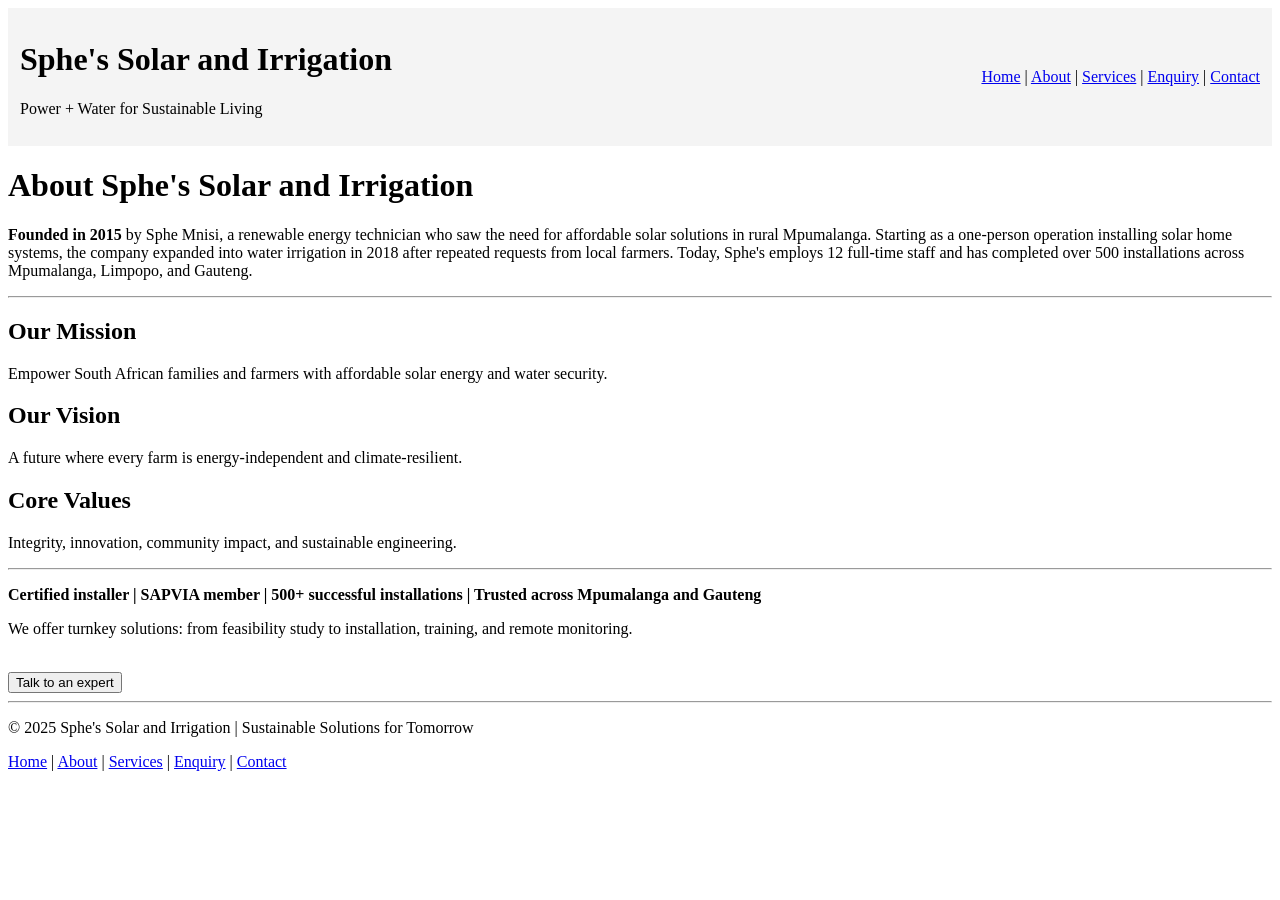
==== about.html @ 4ace137f "Initial commit" ====
<!DOCTYPE html>
<html lang="en">
<head>
    <meta charset="UTF-8">
    <meta name="viewport" content="width=device-width, initial-scale=1.0">
    <title>Sphe's Solar and Irrigation | About Us</title>
</head>
<body>

    <!-- Navigation Bar -->
    <table width="100%" bgcolor="#f4f4f4" cellpadding="10">
        <tr>
            <td>
                <h1>Sphe's Solar and Irrigation</h1>
                <p>Power + Water for Sustainable Living</p>
            </td>
            <td align="right">
                <a href="index.html">Home</a> |
                <a href="about.html">About</a> |
                <a href="services.html">Services</a> |
                <a href="enquiry.html">Enquiry</a> |
                <a href="contact.html">Contact</a>
            </td>
        </tr>
    </table>

    <!-- Main Content -->
    <main>
        <h1>About Sphe's Solar and Irrigation</h1>

        <p><strong>Founded in 2015</strong> by Sphe Mnisi, a renewable energy technician who saw the need for affordable solar solutions in rural Mpumalanga. Starting as a one-person operation installing solar home systems, the company expanded into water irrigation in 2018 after repeated requests from local farmers. Today, Sphe's employs 12 full-time staff and has completed over 500 installations across Mpumalanga, Limpopo, and Gauteng.</p>

        <hr>

        <h2>Our Mission</h2>
        <p>Empower South African families and farmers with affordable solar energy and water security.</p>

        <h2>Our Vision</h2>
        <p>A future where every farm is energy-independent and climate-resilient.</p>

        <h2>Core Values</h2>
        <p>Integrity, innovation, community impact, and sustainable engineering.</p>

        <hr>

        <p><strong>Certified installer | SAPVIA member | 500+ successful installations | Trusted across Mpumalanga and Gauteng</strong></p>

        <p>We offer turnkey solutions: from feasibility study to installation, training, and remote monitoring.</p>

        <br>
        <a href="enquiry.html"><button>Talk to an expert</button></a>
    </main>

    <!-- Footer -->
    <hr>
    <footer>
        <p>© 2025 Sphe's Solar and Irrigation | Sustainable Solutions for Tomorrow</p>
        <p><a href="index.html">Home</a> | <a href="about.html">About</a> | <a href="services.html">Services</a> | <a href="enquiry.html">Enquiry</a> | <a href="contact.html">Contact</a></p>
    </footer>

</body>
</html>
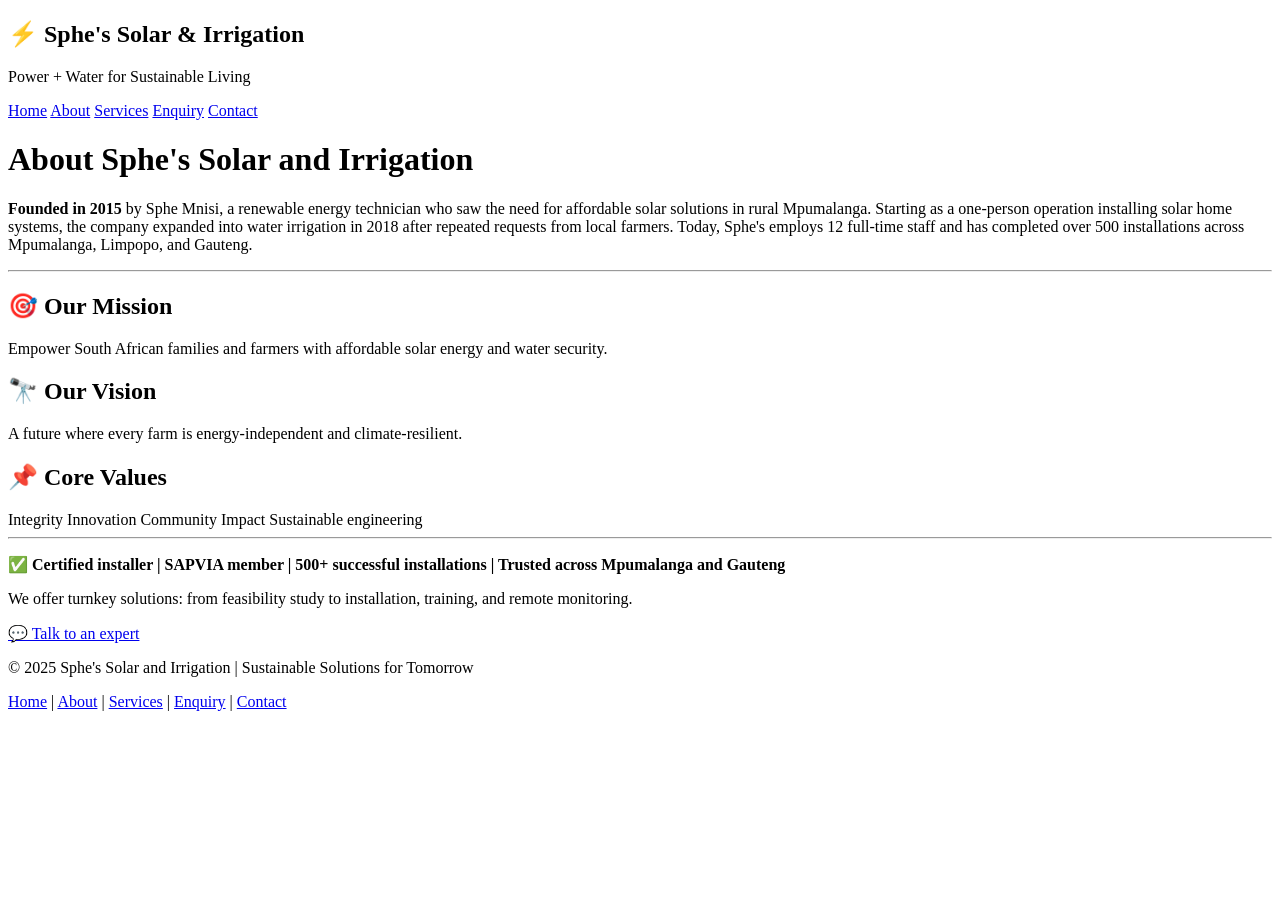
==== commit cd476a86: "Update about.html" ====
--- a/about.html
+++ b/about.html
@@ -3,60 +3,54 @@
 <head>
     <meta charset="UTF-8">
     <meta name="viewport" content="width=device-width, initial-scale=1.0">
-    <title>Sphe's Solar and Irrigation | About Us</title>
+    <title>Sphe's Solar | About Us</title>
+    <link rel="stylesheet" href="css/style.css">
 </head>
 <body>
+    <nav class="nav-bar">
+        <div class="logo">
+            <h1>⚡ Sphe's Solar & Irrigation</h1>
+            <p>Power + Water for Sustainable Living</p>
+        </div>
+        <div class="nav-links">
+            <a href="index.html">Home</a>
+            <a href="about.html" class="active">About</a>
+            <a href="services.html">Services</a>
+            <a href="enquiry.html">Enquiry</a>
+            <a href="contact.html">Contact</a>
+        </div>
+    </nav>
 
-    <!-- Navigation Bar -->
-    <table width="100%" bgcolor="#f4f4f4" cellpadding="10">
-        <tr>
-            <td>
-                <h1>Sphe's Solar and Irrigation</h1>
-                <p>Power + Water for Sustainable Living</p>
-            </td>
-            <td align="right">
-                <a href="index.html">Home</a> |
-                <a href="about.html">About</a> |
-                <a href="services.html">Services</a> |
-                <a href="enquiry.html">Enquiry</a> |
-                <a href="contact.html">Contact</a>
-            </td>
-        </tr>
-    </table>
-
-    <!-- Main Content -->
-    <main>
+    <main class="container">
         <h1>About Sphe's Solar and Irrigation</h1>
-
         <p><strong>Founded in 2015</strong> by Sphe Mnisi, a renewable energy technician who saw the need for affordable solar solutions in rural Mpumalanga. Starting as a one-person operation installing solar home systems, the company expanded into water irrigation in 2018 after repeated requests from local farmers. Today, Sphe's employs 12 full-time staff and has completed over 500 installations across Mpumalanga, Limpopo, and Gauteng.</p>
-
         <hr>
-
-        <h2>Our Mission</h2>
-        <p>Empower South African families and farmers with affordable solar energy and water security.</p>
-
-        <h2>Our Vision</h2>
-        <p>A future where every farm is energy-independent and climate-resilient.</p>
-
-        <h2>Core Values</h2>
-        <p>Integrity, innovation, community impact, and sustainable engineering.</p>
-
+        <div class="mission-grid">
+            <div>
+                <h2>🎯 Our Mission</h2>
+                <p>Empower South African families and farmers with affordable solar energy and water security.</p>
+            </div>
+            <div>
+                <h2>🔭 Our Vision</h2>
+                <p>A future where every farm is energy-independent and climate-resilient.</p>
+            </div>
+        </div>
+        <h2>📌 Core Values</h2>
+        <div>
+            <span class="value-badge">Integrity</span>
+            <span class="value-badge">Innovation</span>
+            <span class="value-badge">Community Impact</span>
+            <span class="value-badge">Sustainable engineering</span>
+        </div>
         <hr>
-
-        <p><strong>Certified installer | SAPVIA member | 500+ successful installations | Trusted across Mpumalanga and Gauteng</strong></p>
-
+        <p><strong>✅ Certified installer | SAPVIA member | 500+ successful installations | Trusted across Mpumalanga and Gauteng</strong></p>
         <p>We offer turnkey solutions: from feasibility study to installation, training, and remote monitoring.</p>
-
-        <br>
-        <a href="enquiry.html"><button>Talk to an expert</button></a>
+        <a href="enquiry.html" class="btn-primary">💬 Talk to an expert</a>
     </main>
 
-    <!-- Footer -->
-    <hr>
     <footer>
         <p>© 2025 Sphe's Solar and Irrigation | Sustainable Solutions for Tomorrow</p>
         <p><a href="index.html">Home</a> | <a href="about.html">About</a> | <a href="services.html">Services</a> | <a href="enquiry.html">Enquiry</a> | <a href="contact.html">Contact</a></p>
     </footer>
-
 </body>
 </html>
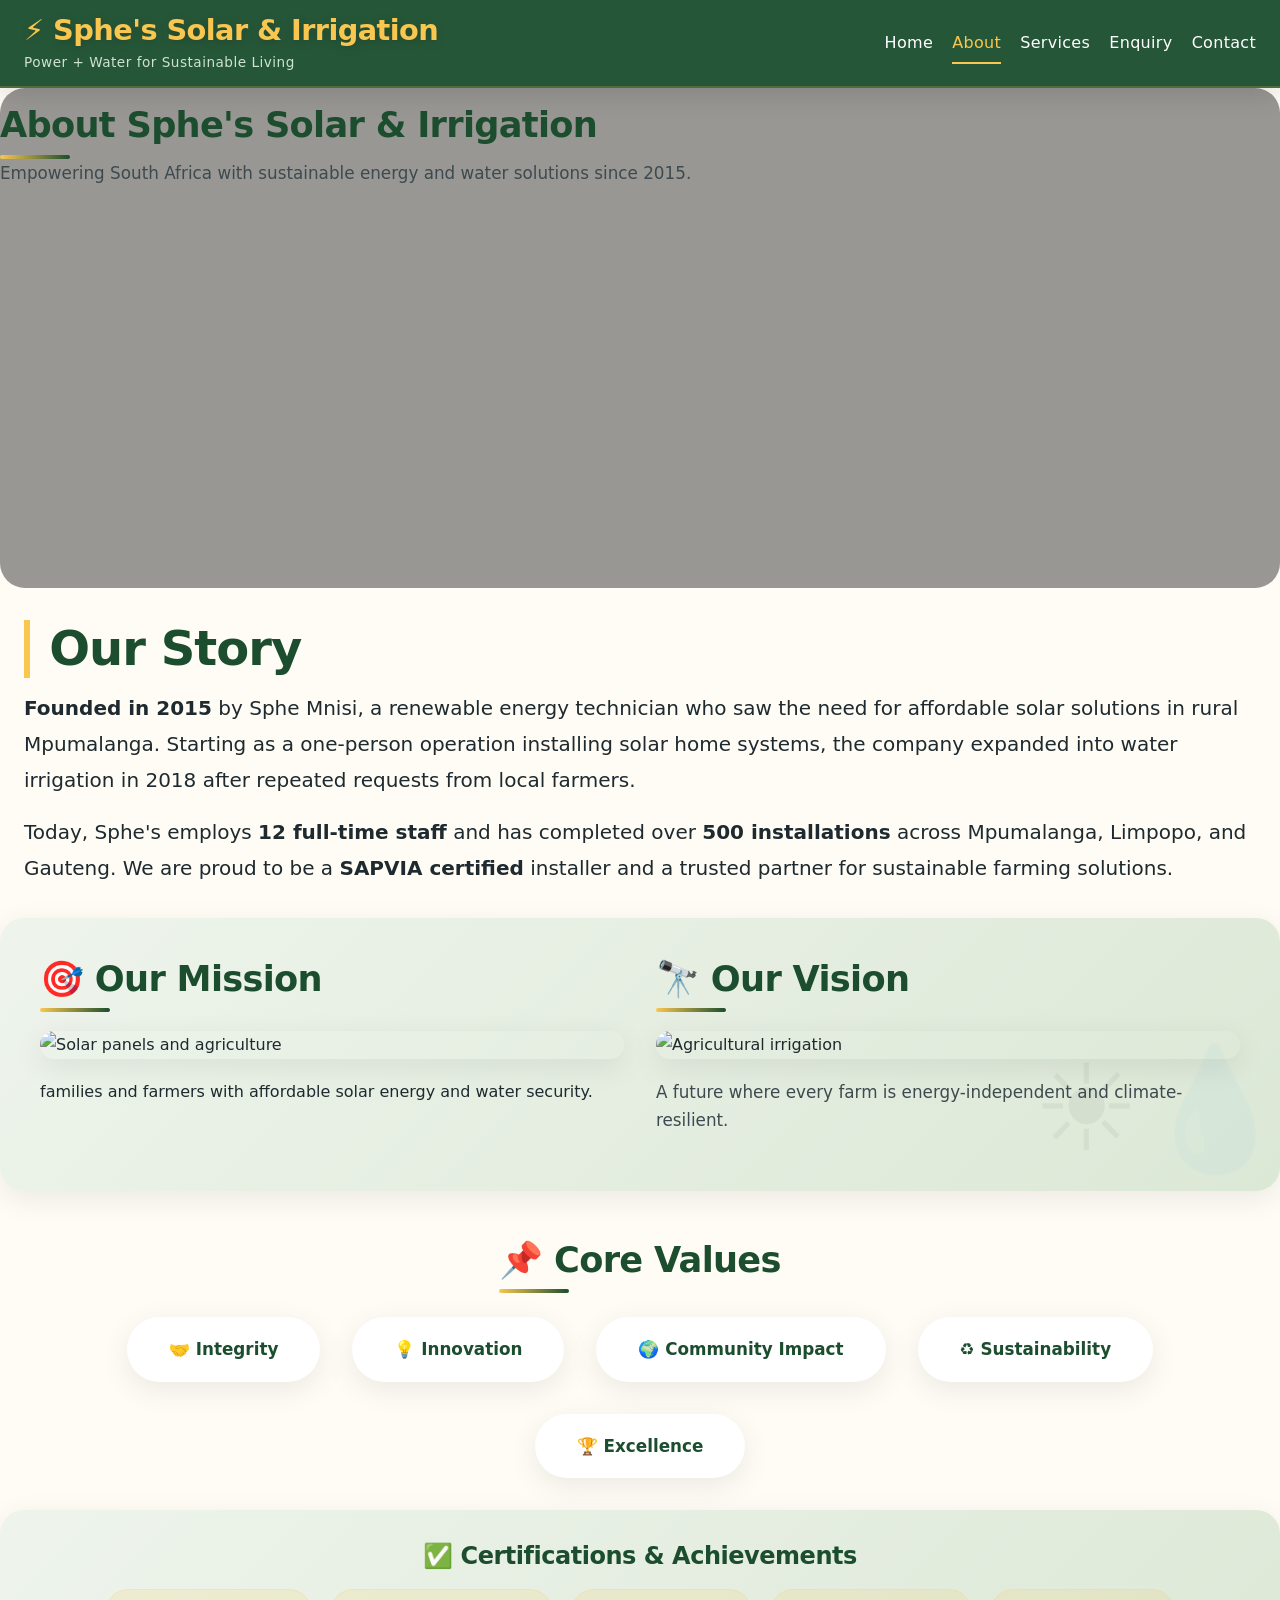
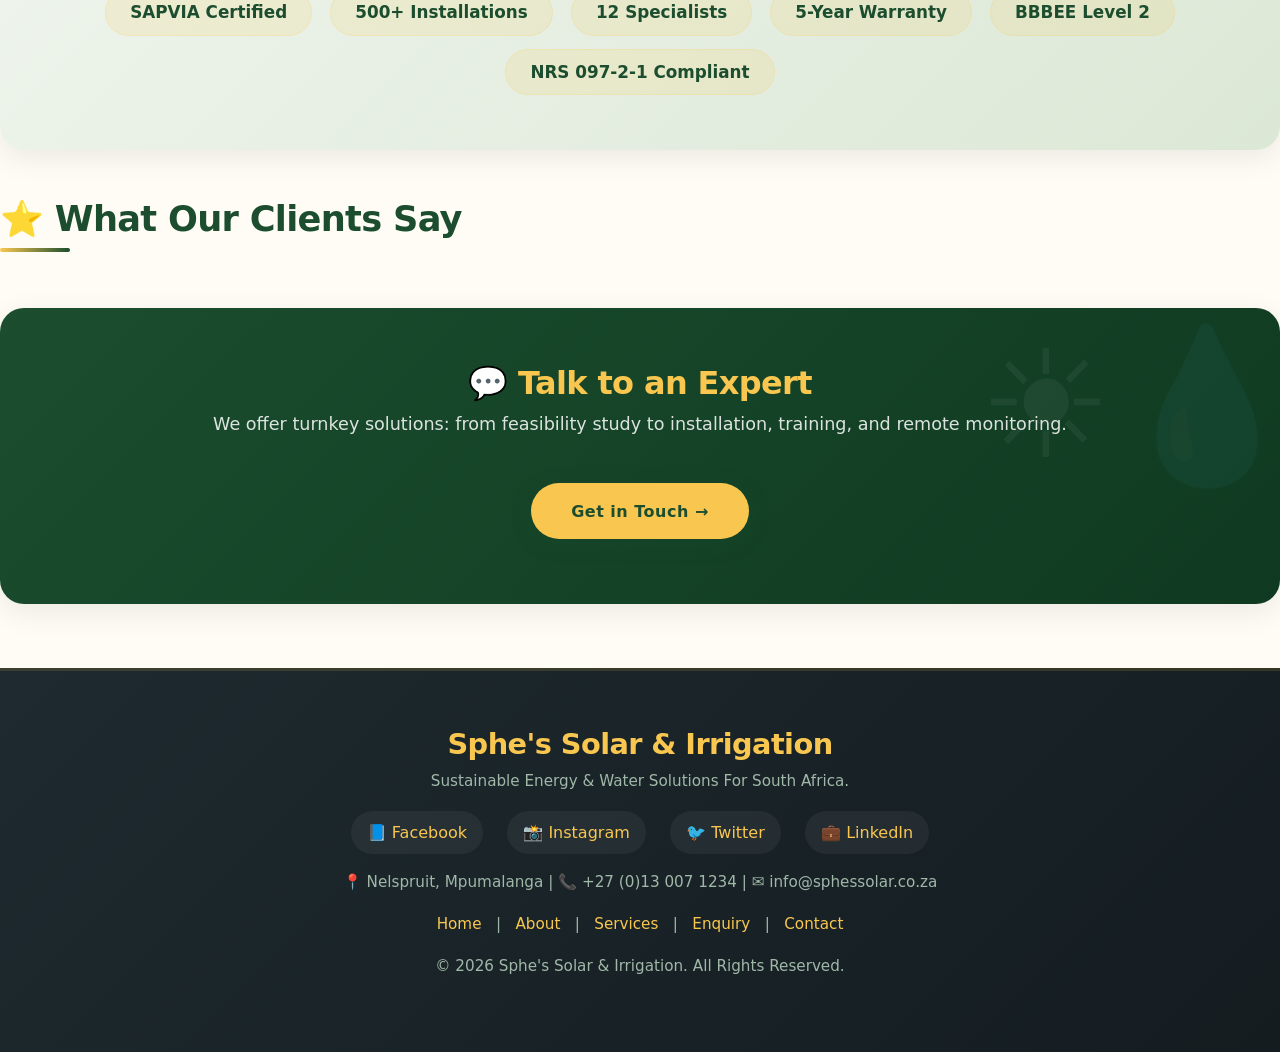
==== commit 119c74b0: "Update about.html" ====
--- a/about.html
+++ b/about.html
@@ -3,54 +3,138 @@
 <head>
     <meta charset="UTF-8">
     <meta name="viewport" content="width=device-width, initial-scale=1.0">
-    <title>Sphe's Solar | About Us</title>
+    <title>About Us | Sphe's Solar & Irrigation – Our Story</title>
+    <meta name="description" content="Learn about Sphe's Solar and Irrigation, founded in 2015 with over 500 installations across South Africa.">
+    <meta name="keywords" content="about solar company, Sphe Mnisi, solar installer Nelspruit, Mpumalanga">
     <link rel="stylesheet" href="css/style.css">
 </head>
 <body>
-    <nav class="nav-bar">
-        <div class="logo">
-            <h1>⚡ Sphe's Solar & Irrigation</h1>
-            <p>Power + Water for Sustainable Living</p>
-        </div>
-        <div class="nav-links">
-            <a href="index.html">Home</a>
-            <a href="about.html" class="active">About</a>
-            <a href="services.html">Services</a>
-            <a href="enquiry.html">Enquiry</a>
-            <a href="contact.html">Contact</a>
-        </div>
-    </nav>
 
-    <main class="container">
-        <h1>About Sphe's Solar and Irrigation</h1>
-        <p><strong>Founded in 2015</strong> by Sphe Mnisi, a renewable energy technician who saw the need for affordable solar solutions in rural Mpumalanga. Starting as a one-person operation installing solar home systems, the company expanded into water irrigation in 2018 after repeated requests from local farmers. Today, Sphe's employs 12 full-time staff and has completed over 500 installations across Mpumalanga, Limpopo, and Gauteng.</p>
-        <hr>
-        <div class="mission-grid">
+    <!-- ============================================
+    NAVIGATION
+    ============================================ -->
+    <header>
+        <nav class="nav-bar">
+            <div class="logo">
+                <h1>⚡ Sphe's Solar & Irrigation</h1>
+                <p>Power + Water for Sustainable Living</p>
+            </div>
+            <div class="nav-links">
+                <a href="index.html">Home</a>
+                <a href="about.html" class="active">About</a>
+                <a href="services.html">Services</a>
+                <a href="enquiry.html">Enquiry</a>
+                <a href="contact.html">Contact</a>
+            </div>
+        </nav>
+    </header>
+
+    <main>
+        <!-- ============================================
+        HERO SECTION
+        ============================================ -->
+        <section class="hero" style="height:400px;">
+            <div class="hero-overlay">
+                <h2>About Sphe's Solar & Irrigation</h2>
+                <p>Empowering South Africa with sustainable energy and water solutions since 2015.</p>
+            </div>
+        </section>
+
+        <!-- ============================================
+        ABOUT CONTENT
+        ============================================ -->
+        <section class="welcome">
+            <h1>Our Story</h1>
+               <p><strong>Founded in 2015</strong> by Sphe Mnisi, a renewable energy technician who saw the need for affordable solar solutions in rural Mpumalanga. Starting as a one-person operation installing solar home systems, the company expanded into water irrigation in 2018 after repeated requests from local farmers.</p>
+            
+            <p>Today, Sphe's employs <strong>12 full-time staff</strong> and has completed over <strong>500 installations</strong> across Mpumalanga, Limpopo, and Gauteng. We are proud to be a <strong>SAPVIA certified</strong> installer and a trusted partner for sustainable farming solutions.</p>
+        </section>
+
+        <!-- ============================================
+        MISSION & VISION
+        ============================================ -->
+        <section class="mission-grid">
             <div>
                 <h2>🎯 Our Mission</h2>
-                <p>Empower South African families and farmers with affordable solar energy and water security.</p>
+      <img src="https://images.unsplash.com/photo-1509391366360-2e959784a276?auto=format&fit=crop&w=1600&q=80"
+     alt="Solar panels and agriculture"
+     class="welcome-img">
+      families and farmers with affordable solar energy and water security.</p>
             </div>
             <div>
                 <h2>🔭 Our Vision</h2>
+                <img src="https://images.unsplash.com/photo-1500382017468-9049fed747ef?auto=format&fit=crop&w=1600&q=80"
+     alt="Agricultural irrigation"
+     class="welcome-img">
                 <p>A future where every farm is energy-independent and climate-resilient.</p>
             </div>
+        </section>
+
+        <!-- ============================================
+        CORE VALUES
+        ============================================ -->
+        <section class="partners-section">
+            <h2>📌 Core Values</h2>
+            <div class="partners-grid">
+                <div class="partner-logo">🤝 Integrity</div>
+                <div class="partner-logo">💡 Innovation</div>
+                <div class="partner-logo">🌍 Community Impact</div>
+                <div class="partner-logo">♻️ Sustainability</div>
+                <div class="partner-logo">🏆 Excellence</div>
+            </div>
+        </section>
+
+        <!-- ============================================
+        CERTIFICATIONS & STATS
+        ============================================ -->
+        <div class="contact-card">
+            <h3 style="margin-top:0;">✅ Certifications & Achievements</h3>
+            <p>
+                <span class="value-badge">SAPVIA Certified</span>
+                <span class="value-badge">500+ Installations</span>
+                <span class="value-badge">12 Specialists</span>
+                <span class="value-badge">5-Year Warranty</span>
+                <span class="value-badge">BBBEE Level 2</span>
+                <span class="value-badge">NRS 097-2-1 Compliant</span>
+            </p>
         </div>
-        <h2>📌 Core Values</h2>
-        <div>
-            <span class="value-badge">Integrity</span>
-            <span class="value-badge">Innovation</span>
-            <span class="value-badge">Community Impact</span>
-            <span class="value-badge">Sustainable engineering</span>
-        </div>
-        <hr>
-        <p><strong>✅ Certified installer | SAPVIA member | 500+ successful installations | Trusted across Mpumalanga and Gauteng</strong></p>
-        <p>We offer turnkey solutions: from feasibility study to installation, training, and remote monitoring.</p>
-        <a href="enquiry.html" class="btn-primary">💬 Talk to an expert</a>
+
+        <!-- ============================================
+        TESTIMONIALS
+        ============================================ -->
+        <section class="testimonials">
+            <h2>⭐ What Our Clients Say</h2>
+            <div id="testimonials-container" class="services-grid"></div>
+        </section>
+
+        <!-- ============================================
+        CALL TO ACTION
+        ============================================ -->
+        <section class="newsletter" style="background: linear-gradient(135deg, #1b4d2e, #0f3a21);">
+            <h3>💬 Talk to an Expert</h3>
+            <p>We offer turnkey solutions: from feasibility study to installation, training, and remote monitoring.</p>
+            <br>
+            <a href="enquiry.html" class="btn-primary" style="background: #f9c74f; color: #1b4d2e;">Get in Touch →</a>
+        </section>
     </main>
 
+    <!-- ============================================
+    FOOTER
+    ============================================ -->
     <footer>
-        <p>© 2025 Sphe's Solar and Irrigation | Sustainable Solutions for Tomorrow</p>
+        <h3>Sphe's Solar & Irrigation</h3>
+        <p>Sustainable Energy & Water Solutions For South Africa.</p>
+        <div class="social-links">
+            <a href="#">📘 Facebook</a>
+            <a href="#">📸 Instagram</a>
+            <a href="#">🐦 Twitter</a>
+            <a href="#">💼 LinkedIn</a>
+        </div>
+        <p>📍 Nelspruit, Mpumalanga | 📞 +27 (0)13 007 1234 | ✉️ info@sphessolar.co.za</p>
         <p><a href="index.html">Home</a> | <a href="about.html">About</a> | <a href="services.html">Services</a> | <a href="enquiry.html">Enquiry</a> | <a href="contact.html">Contact</a></p>
+        <p>© 2026 Sphe's Solar & Irrigation. All Rights Reserved.</p>
     </footer>
+
+    <script src="js/main.js"></script>
 </body>
 </html>
--- a/css/style.css
+++ b/css/style.css
@@ -0,0 +1,1249 @@
+/* ============================================
+   COMPLETE ENHANCED CSS - COLORFUL VERSION
+   ============================================ */
+
+/* -----------------------------------------------
+   1. RESET & BASE STYLES
+   ----------------------------------------------- */
+*,
+*::before,
+*::after {
+    margin: 0;
+    padding: 0;
+    box-sizing: border-box;
+}
+
+:root {
+    --primary: #1b4d2e;
+    --primary-dark: #0f3a21;
+    --primary-light: #2d7a4a;
+    --gold: #f9c74f;
+    --gold-light: #ffd966;
+    --gold-dark: #e6b43c;
+    --cream: #fefcf5;
+    --light-green: #eef4ec;
+    --dark: #1e2a2f;
+    --shadow: 0 8px 30px rgba(0, 0, 0, 0.08);
+    --shadow-hover: 0 20px 50px rgba(0, 0, 0, 0.15);
+    --radius: 1.5rem;
+    --transition: all 0.3s cubic-bezier(0.4, 0, 0.2, 1);
+}
+
+html {
+    font-size: 100%;
+    scroll-behavior: smooth;
+}
+
+body {
+    font-family: 'Segoe UI', Roboto, system-ui, -apple-system, 'Helvetica Neue', sans-serif;
+    line-height: 1.7;
+    background: var(--cream);
+    color: var(--dark);
+    display: flex;
+    flex-direction: column;
+    min-height: 100vh;
+    overflow-x: hidden;
+/* -----------------------------------------------
+   1.5 RESPONSIVE IMAGES - FIX FOR PART 3
+   ----------------------------------------------- */
+img {
+    max-width: 100%;
+    height: auto;
+    display: block;
+}
+
+/* Lightbox */
+.lightbox {
+    display: none;
+    position: fixed;
+    top: 0;
+    left: 0;
+    width: 100%;
+    height: 100%;
+    background: rgba(0, 0, 0, 0.92);
+    z-index: 9999;
+    justify-content: center;
+    align-items: center;
+    cursor: pointer;
+    backdrop-filter: blur(5px);
+}
+
+.lightbox.active {
+    display: flex;
+    animation: fadeInUp 0.3s ease-out;
+}
+
+.lightbox img {
+    max-width: 90%;
+    max-height: 85%;
+    border-radius: 1rem;
+    box-shadow: 0 20px 60px rgba(0, 0, 0, 0.5);
+}
+
+.lightbox .close {
+    position: absolute;
+    top: 30px;
+    right: 50px;
+    color: white;
+    font-size: 3.5rem;
+    cursor: pointer;
+    transition: all 0.3s ease;
+}
+
+.lightbox .close:hover {
+    transform: rotate(90deg);
+    color: #f9c74f;
+}
+
+
+
+
+
+
+
+
+
+
+
+}
+
+/* -----------------------------------------------
+   2. TYPOGRAPHY
+   ----------------------------------------------- */
+h1, h2, h3, h4 {
+    font-weight: 700;
+    line-height: 1.2;
+    letter-spacing: -0.02em;
+    color: var(--primary);
+    margin-bottom: 0.75rem;
+}
+
+h1 {
+    font-size: 3rem;
+    border-left: 6px solid var(--gold);
+    padding-left: 1.2rem;
+    background: linear-gradient(135deg, var(--primary), var(--primary-light));
+    -webkit-background-clip: text;
+    -webkit-text-fill-color: transparent;
+    background-clip: text;
+}
+
+h2 {
+    font-size: 2.2rem;
+    margin-top: 1rem;
+    position: relative;
+    display: inline-block;
+    color: var(--primary);
+}
+
+h2::after {
+    content: '';
+    position: absolute;
+    bottom: -12px;
+    left: 0;
+    width: 70px;
+    height: 4px;
+    background: linear-gradient(90deg, var(--gold), var(--primary));
+    border-radius: 4px;
+    animation: expandLine 0.8s ease-out;
+}
+
+@keyframes expandLine {
+    from { width: 0; }
+    to { width: 70px; }
+}
+
+h3 {
+    font-size: 1.5rem;
+    color: var(--primary);
+}
+
+p {
+    margin-bottom: 1rem;
+    font-size: 1.05rem;
+    color: #3d4a4f;
+}
+
+/* -----------------------------------------------
+   3. ANIMATIONS
+   ----------------------------------------------- */
+@keyframes popUpMove {
+    0% { transform: scale(0.5) translateY(50px); opacity: 0; }
+    40% { transform: scale(1.08) translateY(-8px); opacity: 1; }
+    70% { transform: scale(0.97); }
+    100% { transform: scale(1) translateY(0); opacity: 1; }
+}
+
+@keyframes slowZoom {
+    0% { transform: scale(1); }
+    100% { transform: scale(1.06); }
+}
+
+@keyframes fadeInUp {
+    from { opacity: 0; transform: translateY(40px); }
+    to { opacity: 1; transform: translateY(0); }
+}
+
+@keyframes fadeInDown {
+    from { opacity: 0; transform: translateY(-30px); }
+    to { opacity: 1; transform: translateY(0); }
+}
+
+@keyframes pulse {
+    0%, 100% { transform: scale(1); }
+    50% { transform: scale(1.05); }
+}
+
+@keyframes float {
+    0%, 100% { transform: translateY(0); }
+    50% { transform: translateY(-12px); }
+}
+
+@keyframes shimmer {
+    0% { background-position: -200% center; }
+    100% { background-position: 200% center; }
+}
+
+@keyframes glow {
+    0%, 100% { box-shadow: 0 0 20px rgba(249, 199, 79, 0.2); }
+    50% { box-shadow: 0 0 40px rgba(249, 199, 79, 0.4); }
+}
+
+.logo h1 {
+    animation: popUpMove 0.8s cubic-bezier(0.34, 1.2, 0.64, 1);
+    transform-origin: center;
+    display: inline-block;
+    -webkit-text-fill-color: var(--gold);
+    background: none;
+}
+
+/* -----------------------------------------------
+   4. NAVIGATION
+   ----------------------------------------------- */
+header {
+    background: rgba(27, 77, 46, 0.95);
+    backdrop-filter: blur(15px);
+    -webkit-backdrop-filter: blur(15px);
+    padding: 0.8rem 1.5rem;
+    position: sticky;
+    top: 0;
+    z-index: 1000;
+    box-shadow: 0 4px 30px rgba(0, 0, 0, 0.15);
+    border-bottom: 2px solid rgba(249, 199, 79, 0.2);
+}
+
+.nav-bar {
+    display: flex;
+    flex-wrap: wrap;
+    justify-content: space-between;
+    align-items: center;
+    gap: 1rem;
+    max-width: 1300px;
+    margin: 0 auto;
+}
+
+.logo h1 {
+    color: var(--gold);
+    font-size: 1.8rem;
+    border-left: none;
+    padding-left: 0;
+    margin-bottom: 0.2rem;
+    text-shadow: 0 2px 10px rgba(0, 0, 0, 0.2);
+    -webkit-text-fill-color: var(--gold);
+    background: none;
+}
+
+.logo p {
+    color: #e0f2e5;
+    font-size: 0.85rem;
+    margin-bottom: 0;
+    opacity: 0.9;
+    letter-spacing: 0.5px;
+}
+
+.nav-links {
+    display: flex;
+    flex-wrap: wrap;
+    gap: 1.2rem;
+    list-style: none;
+}
+
+.nav-links a {
+    color: white;
+    text-decoration: none;
+    font-weight: 500;
+    padding: 0.4rem 0;
+    transition: var(--transition);
+    border-bottom: 2px solid transparent;
+    position: relative;
+    font-size: 1rem;
+    letter-spacing: 0.3px;
+}
+
+.nav-links a::after {
+    content: '';
+    position: absolute;
+    bottom: -2px;
+    left: 0;
+    width: 0;
+    height: 2px;
+    background: var(--gold);
+    transition: width 0.3s ease;
+}
+
+.nav-links a:hover::after,
+.nav-links a.active::after {
+    width: 100%;
+}
+
+.nav-links a:hover,
+.nav-links a:focus {
+    color: var(--gold);
+}
+
+.nav-links a.active {
+    color: var(--gold);
+}
+
+/* -----------------------------------------------
+   5. HERO SECTION
+   ----------------------------------------------- */
+ 
+.hero{
+    background:
+    linear-gradient(rgba(0,0,0,.4), rgba(0,0,0,.4)),
+    url('https://images.unsplash.com/photo-1509391366360-2e959784a276?auto=format&fit=crop&w=1600&q=80');
+    background-size: cover;
+    background-position: center;
+    min-height: 500px;
+    border-radius: 25px;
+}
+
+
+
+
+
+
+
+
+
+
+
+
+
+
+
+
+
+
+
+
+/* -----------------------------------------------
+   6. STATS SECTION
+   ----------------------------------------------- */
+.stats-section {
+    display: grid;
+    grid-template-columns: repeat(auto-fit, minmax(180px, 1fr));
+    gap: 1.5rem;
+    max-width: 1300px;
+    margin: 2rem auto;
+    padding: 0 1.5rem;
+}
+
+.stat-card {
+    background: white;
+    padding: 2rem 1.5rem;
+    border-radius: var(--radius);
+    box-shadow: var(--shadow);
+    text-align: center;
+    transition: var(--transition);
+    border: 1px solid rgba(27, 77, 46, 0.05);
+    position: relative;
+    overflow: hidden;
+}
+
+.stat-card::before {
+    content: '';
+    position: absolute;
+    top: 0;
+    left: 0;
+    width: 100%;
+    height: 5px;
+    background: linear-gradient(90deg, var(--gold), var(--primary));
+}
+
+.stat-card:hover {
+    transform: translateY(-10px) scale(1.02);
+    box-shadow: var(--shadow-hover);
+}
+
+.stat-card:hover .stat-number {
+    animation: pulse 0.5s ease;
+}
+
+.stat-number {
+    font-size: 3.2rem;
+    font-weight: 800;
+    color: var(--gold);
+    display: block;
+    line-height: 1.2;
+    text-shadow: 0 2px 10px rgba(249, 199, 79, 0.2);
+}
+
+.stat-label {
+    color: var(--primary);
+    font-weight: 600;
+    font-size: 1rem;
+    text-transform: uppercase;
+    letter-spacing: 1.5px;
+}
+
+/* -----------------------------------------------
+   7. WELCOME
+   ----------------------------------------------- */
+.welcome {
+    max-width: 1300px;
+    margin: 2rem auto;
+    padding: 0 1.5rem;
+}
+
+.welcome h1 {
+    border-left: 6px solid var(--gold);
+    padding-left: 1.2rem;
+    -webkit-text-fill-color: var(--primary);
+    background: none;
+}
+
+.welcome-img {
+    width: 100%;
+    height: auto;
+    max-height: 450px;
+    object-fit: cover;
+    border-radius: var(--radius);
+    margin: 1.2rem 0;
+    display: block;
+    box-shadow: var(--shadow);
+    transition: var(--transition);
+}
+
+.welcome-img:hover {
+    transform: scale(1.01);
+    box-shadow: var(--shadow-hover);
+}
+
+.welcome p {
+    font-size: 1.25rem;
+    line-height: 1.8;
+    color: var(--dark);
+}
+
+/* -----------------------------------------------
+   8. MISSION GRID
+   ----------------------------------------------- */
+.mission-grid {
+    display: flex;
+    flex-wrap: wrap;
+    gap: 2rem;
+    background: linear-gradient(135deg, #eef4ec, #dce8d6);
+    padding: 2.5rem;
+    border-radius: var(--radius);
+    max-width: 1300px;
+    margin: 2rem auto;
+    box-shadow: var(--shadow);
+    position: relative;
+    overflow: hidden;
+}
+
+.mission-grid::before {
+    content: '☀️💧';
+    position: absolute;
+    bottom: -20px;
+    right: -10px;
+    font-size: 120px;
+    opacity: 0.05;
+    pointer-events: none;
+}
+
+.mission-grid div {
+    flex: 1;
+    min-width: 250px;
+    position: relative;
+    z-index: 1;
+}
+
+.mission-grid h2 {
+    margin-top: 0;
+}
+
+.mission-grid h2::after {
+    background: linear-gradient(90deg, var(--gold), var(--primary));
+}
+
+.mission-grid ul {
+    list-style: none;
+    padding: 0;
+}
+
+.mission-grid ul li {
+    padding: 0.6rem 0;
+    font-size: 1.05rem;
+    position: relative;
+    padding-left: 2rem;
+    transition: var(--transition);
+}
+
+.mission-grid ul li:hover {
+    transform: translateX(5px);
+}
+
+.mission-grid ul li::before {
+    content: '✅';
+    position: absolute;
+    left: 0;
+    top: 0.6rem;
+    font-size: 1.1rem;
+}
+
+/* -----------------------------------------------
+   9. SERVICES
+   ----------------------------------------------- */
+.services {
+    max-width: 1300px;
+    margin: 2rem auto;
+    padding: 0 1.5rem;
+}
+
+.services-grid {
+    display: grid;
+    grid-template-columns: repeat(auto-fill, minmax(250px, 1fr));
+    gap: 2rem;
+    margin: 1.5rem 0;
+}
+
+.service-card {
+    background: white;
+    border-radius: var(--radius);
+    padding: 2rem 1.5rem;
+    box-shadow: var(--shadow);
+    transition: var(--transition);
+    border: 1px solid rgba(27, 77, 46, 0.05);
+    text-align: center;
+    position: relative;
+    overflow: hidden;
+    cursor: default;
+}
+
+.service-card::before {
+    content: '';
+    position: absolute;
+    top: 0;
+    left: -100%;
+    width: 100%;
+    height: 5px;
+    background: linear-gradient(90deg, var(--gold), var(--primary));
+    transition: left 0.5s ease;
+}
+
+.service-card:hover::before {
+    left: 0;
+}
+
+.service-card:hover {
+    transform: translateY(-10px);
+    box-shadow: var(--shadow-hover);
+}
+
+.service-card h3 {
+    font-size: 1.3rem;
+    margin-top: 0.5rem;
+}
+
+.service-card p {
+    font-size: 0.95rem;
+    color: #5a6a6f;
+}
+
+/* -----------------------------------------------
+   10. BUTTONS
+   ----------------------------------------------- */
+.btn-primary, .btn {
+    display: inline-block;
+    background: linear-gradient(135deg, var(--primary), var(--primary-dark));
+    color: white;
+    padding: 0.9rem 2.5rem;
+    border-radius: 3rem;
+    font-weight: 700;
+    text-decoration: none;
+    border: none;
+    cursor: pointer;
+    transition: var(--transition);
+    font-size: 1rem;
+    box-shadow: 0 4px 20px rgba(27, 77, 46, 0.3);
+    position: relative;
+    overflow: hidden;
+    letter-spacing: 0.5px;
+}
+
+.btn-primary::before, .btn::before {
+    content: '';
+    position: absolute;
+    top: 0;
+    left: -100%;
+    width: 100%;
+    height: 100%;
+    background: linear-gradient(90deg, transparent, rgba(255,255,255,0.2), transparent);
+    transition: left 0.6s ease;
+}
+
+.btn-primary:hover::before, .btn:hover::before {
+    left: 100%;
+}
+
+.btn-primary:hover, .btn:hover {
+    transform: translateY(-3px) scale(1.02);
+    box-shadow: 0 8px 30px rgba(27, 77, 46, 0.4);
+    background: linear-gradient(135deg, var(--primary-dark), var(--primary-light));
+}
+
+/* -----------------------------------------------
+   11. FARM BANNER
+   ----------------------------------------------- */
+.farm-banner {
+    background-image: url('../image/imagessolar-irrigation.png');
+    background-size: cover;
+    background-position: center;
+    background-attachment: fixed;
+    padding: 4.5rem 2rem;
+    border-radius: var(--radius);
+    max-width: 1300px;
+    margin: 2rem auto;
+    text-align: center;
+    position: relative;
+    overflow: hidden;
+    box-shadow: var(--shadow);
+}
+
+.farm-banner::before {
+    content: '';
+    position: absolute;
+    top: 0;
+    left: 0;
+    width: 100%;
+    height: 100%;
+    background: rgba(0, 0, 0, 0.6);
+    backdrop-filter: blur(4px);
+    -webkit-backdrop-filter: blur(4px);
+}
+
+.farm-banner-overlay {
+    position: relative;
+    z-index: 2;
+    padding: 2.5rem;
+    border-radius: var(--radius);
+}
+
+.farm-banner-overlay h2 {
+    color: var(--gold);
+    display: inline-block;
+    font-size: 2.5rem;
+}
+
+.farm-banner-overlay h2::after {
+    display: none;
+}
+
+.farm-banner-overlay p {
+    color: rgba(255, 255, 255, 0.9);
+    font-size: 1.3rem;
+    max-width: 700px;
+    margin: 0 auto;
+}
+
+/* -----------------------------------------------
+   12. BLOG
+   ----------------------------------------------- */
+.articles {
+    max-width: 1300px;
+    margin: 2rem auto;
+    padding: 0 1.5rem;
+}
+
+.blog-grid {
+    display: grid;
+    grid-template-columns: repeat(auto-fill, minmax(280px, 1fr));
+    gap: 2rem;
+    margin: 1.5rem 0;
+}
+
+.blog-card {
+    background: white;
+    border-radius: var(--radius);
+    padding: 2rem;
+    box-shadow: var(--shadow);
+    transition: var(--transition);
+    border: 1px solid rgba(27, 77, 46, 0.05);
+}
+
+.blog-card:hover {
+    transform: translateY(-8px);
+    box-shadow: var(--shadow-hover);
+}
+
+.blog-date {
+    color: var(--gold);
+    font-size: 0.8rem;
+    margin-bottom: 0.5rem;
+    font-weight: 600;
+    letter-spacing: 0.5px;
+}
+
+.blog-card h3 {
+    font-size: 1.2rem;
+}
+
+.blog-card p {
+    font-size: 0.95rem;
+}
+
+.read-more {
+    color: var(--primary);
+    font-weight: 700;
+    text-decoration: none;
+    display: inline-block;
+    transition: var(--transition);
+}
+
+.read-more:hover {
+    transform: translateX(8px);
+    color: var(--gold-dark);
+}
+
+/* -----------------------------------------------
+   13. PARTNERS
+   ----------------------------------------------- */
+.partners-section {
+    max-width: 1300px;
+    margin: 2rem auto;
+    padding: 0 1.5rem;
+    text-align: center;
+}
+
+.partners-grid {
+    display: flex;
+    flex-wrap: wrap;
+    justify-content: center;
+    gap: 2rem;
+    margin-top: 1.5rem;
+}
+
+.partner-logo {
+    background: white;
+    padding: 1rem 2.5rem;
+    border-radius: 3rem;
+    font-weight: 700;
+    color: var(--primary);
+    box-shadow: var(--shadow);
+    border: 2px solid transparent;
+    transition: var(--transition);
+    font-size: 1.05rem;
+    cursor: default;
+}
+
+.partner-logo:hover {
+    transform: scale(1.08) translateY(-5px);
+    border-color: var(--gold);
+    box-shadow: 0 8px 30px rgba(249, 199, 79, 0.2);
+}
+
+/* -----------------------------------------------
+   14. GALLERY
+   ----------------------------------------------- */
+.gallery-grid {
+    display: grid;
+    grid-template-columns: repeat(auto-fill, minmax(200px, 1fr));
+    gap: 1.2rem;
+    margin: 1.5rem 0;
+}
+
+.gallery-img {
+    width: 100%;
+    height: 180px;
+    object-fit: cover;
+    border-radius: 1rem;
+    cursor: pointer;
+    transition: var(--transition);
+    box-shadow: var(--shadow);
+}
+
+.gallery-img:hover {
+    transform: scale(1.05);
+    box-shadow: var(--shadow-hover);
+}
+
+/* Lightbox */
+.lightbox {
+    display: none;
+    position: fixed;
+    top: 0;
+    left: 0;
+    width: 100%;
+    height: 100%;
+    background: rgba(0, 0, 0, 0.92);
+    z-index: 9999;
+    justify-content: center;
+    align-items: center;
+    cursor: pointer;
+    backdrop-filter: blur(5px);
+}
+
+.lightbox.active {
+    display: flex;
+    animation: fadeInUp 0.3s ease-out;
+}
+
+.lightbox img {
+    max-width: 90%;
+    max-height: 85%;
+    border-radius: 1rem;
+    box-shadow: 0 20px 60px rgba(0, 0, 0, 0.5);
+}
+
+.lightbox .close {
+    position: absolute;
+    top: 30px;
+    right: 50px;
+    color: white;
+    font-size: 3.5rem;
+    cursor: pointer;
+    transition: var(--transition);
+}
+
+.lightbox .close:hover {
+    transform: rotate(90deg);
+    color: var(--gold);
+}
+
+/* -----------------------------------------------
+   15. ACCORDION
+   ----------------------------------------------- */
+.accordion-item {
+    margin-bottom: 1rem;
+    border-radius: 1rem;
+    border: 1px solid rgba(27, 77, 46, 0.1);
+    overflow: hidden;
+    transition: var(--transition);
+}
+
+.accordion-item:hover {
+    border-color: var(--gold);
+}
+
+.accordion-header {
+    background: linear-gradient(135deg, var(--primary), var(--primary-dark));
+    color: white;
+    padding: 1.2rem 1.5rem;
+    cursor: pointer;
+    font-weight: 700;
+    transition: var(--transition);
+    display: flex;
+    justify-content: space-between;
+    align-items: center;
+    user-select: none;
+}
+
+.accordion-header::after {
+    content: '▼';
+    font-size: 0.8rem;
+    transition: var(--transition);
+}
+
+.accordion-header:hover {
+    background: var(--primary-dark);
+}
+
+.accordion-header.active::after {
+    transform: rotate(180deg);
+}
+
+.accordion-content {
+    max-height: 0;
+    overflow: hidden;
+    transition: max-height 0.4s ease;
+    background: #f9faf7;
+    padding: 0 1.5rem;
+}
+
+.accordion-content.active {
+    max-height: 300px;
+    padding: 1.5rem;
+}
+
+/* -----------------------------------------------
+   16. MODAL
+   ----------------------------------------------- */
+.modal {
+    display: none;
+    position: fixed;
+    top: 0;
+    left: 0;
+    width: 100%;
+    height: 100%;
+    background: rgba(0, 0, 0, 0.6);
+    z-index: 9998;
+    justify-content: center;
+    align-items: center;
+    backdrop-filter: blur(5px);
+}
+
+.modal.active {
+    display: flex;
+    animation: fadeInUp 0.3s ease-out;
+}
+
+.modal-content {
+    background: white;
+    padding: 2.5rem;
+    border-radius: var(--radius);
+    max-width: 500px;
+    width: 90%;
+    position: relative;
+    text-align: center;
+    box-shadow: 0 20px 60px rgba(0, 0, 0, 0.3);
+    animation: popUpMove 0.4s ease-out;
+}
+
+.modal-close {
+    position: absolute;
+    top: 1rem;
+    right: 1.5rem;
+    font-size: 1.8rem;
+    cursor: pointer;
+    transition: var(--transition);
+    color: var(--dark);
+}
+
+.modal-close:hover {
+    transform: rotate(90deg);
+    color: var(--gold);
+}
+
+/* -----------------------------------------------
+   17. SEARCH & FILTER
+   ----------------------------------------------- */
+.search-container {
+    margin: 2rem 0;
+    display: flex;
+    gap: 1rem;
+    flex-wrap: wrap;
+}
+
+.search-input {
+    flex: 1;
+    padding: 0.9rem 1.5rem;
+    border-radius: 3rem;
+    border: 2px solid #e2e8d5;
+    font-size: 1rem;
+    transition: var(--transition);
+    background: white;
+}
+
+.search-input:focus {
+    border-color: var(--gold);
+    outline: none;
+    box-shadow: 0 0 0 4px rgba(249, 199, 79, 0.2);
+}
+
+.filter-btn {
+    background: var(--primary);
+    color: white;
+    border: none;
+    padding: 0.9rem 2rem;
+    border-radius: 3rem;
+    cursor: pointer;
+    transition: var(--transition);
+    font-weight: 600;
+}
+
+.filter-btn:hover {
+    background: var(--primary-dark);
+    transform: scale(1.02);
+}
+
+/* -----------------------------------------------
+   18. MAP
+   ----------------------------------------------- */
+#map {
+    height: 400px;
+    width: 100%;
+    border-radius: var(--radius);
+    margin: 1.5rem 0;
+    box-shadow: var(--shadow);
+}
+
+/* -----------------------------------------------
+   19. CONTACT CARD
+   ----------------------------------------------- */
+.contact-card {
+    background: linear-gradient(135deg, #eef4ec, #dce8d6);
+    padding: 2rem;
+    border-radius: var(--radius);
+    max-width: 1300px;
+    margin: 2rem auto;
+    text-align: center;
+    box-shadow: var(--shadow);
+    transition: var(--transition);
+}
+
+.contact-card:hover {
+    transform: scale(1.01);
+    box-shadow: var(--shadow-hover);
+}
+
+/* -----------------------------------------------
+   20. NEWSLETTER
+   ----------------------------------------------- */
+.newsletter {
+    background: linear-gradient(135deg, var(--primary), var(--primary-dark));
+    padding: 3.5rem;
+    border-radius: var(--radius);
+    text-align: center;
+    max-width: 1300px;
+    margin: 2rem auto;
+    color: white;
+    box-shadow: var(--shadow);
+    position: relative;
+    overflow: hidden;
+}
+
+.newsletter::before {
+    content: '☀️💧';
+    position: absolute;
+    top: -30px;
+    right: -20px;
+    font-size: 150px;
+    opacity: 0.05;
+}
+
+.newsletter h3 {
+    color: var(--gold);
+    font-size: 2rem;
+    margin-bottom: 0.5rem;
+}
+
+.newsletter p {
+    color: rgba(255, 255, 255, 0.85);
+    font-size: 1.1rem;
+}
+
+.newsletter-form {
+    display: flex;
+    gap: 1rem;
+    flex-wrap: wrap;
+    justify-content: center;
+    margin-top: 1.5rem;
+    position: relative;
+    z-index: 1;
+}
+
+.newsletter-form input {
+    padding: 0.9rem 1.5rem;
+    border-radius: 3rem;
+    border: none;
+    min-width: 280px;
+    flex: 1;
+    font-size: 1rem;
+    box-shadow: 0 4px 20px rgba(0, 0, 0, 0.1);
+    transition: var(--transition);
+}
+
+.newsletter-form input:focus {
+    outline: none;
+    box-shadow: 0 4px 30px rgba(249, 199, 79, 0.2);
+}
+
+.newsletter-form button {
+    background: var(--gold);
+    color: var(--primary);
+    font-weight: 700;
+}
+
+.newsletter-form button:hover {
+    background: var(--gold-light);
+    transform: scale(1.02);
+}
+
+/* -----------------------------------------------
+   21. RESULT CARD
+   ----------------------------------------------- */
+.result-card {
+    background: linear-gradient(135deg, #e8f5e9, #c8e6c9);
+    padding: 1.5rem;
+    border-radius: 1rem;
+    margin-top: 1rem;
+    text-align: center;
+    font-weight: 600;
+    animation: fadeInUp 0.5s ease-out;
+    border-left: 5px solid var(--gold);
+}
+
+/* -----------------------------------------------
+   22. FOOTER
+   ----------------------------------------------- */
+footer {
+    background: linear-gradient(135deg, #1e2a2f, #141c20);
+    color: #cbdcc2;
+    text-align: center;
+    padding: 3.5rem 1.5rem;
+    margin-top: 2rem;
+    border-top: 3px solid rgba(249, 199, 79, 0.15);
+}
+
+footer h3 {
+    color: var(--gold);
+    margin-bottom: 0.5rem;
+    font-size: 1.8rem;
+}
+
+footer p {
+    color: #a0b8a8;
+    font-size: 0.95rem;
+}
+
+footer a {
+    color: var(--gold);
+    text-decoration: none;
+    margin: 0 0.6rem;
+    transition: var(--transition);
+}
+
+footer a:hover {
+    color: var(--gold-light);
+    text-decoration: underline;
+}
+
+footer .social-links {
+    margin: 1rem 0;
+}
+
+footer .social-links a {
+    display: inline-block;
+    padding: 0.5rem 1rem;
+    background: rgba(255,255,255,0.05);
+    border-radius: 2rem;
+    transition: var(--transition);
+}
+
+footer .social-links a:hover {
+    background: rgba(249, 199, 79, 0.1);
+    transform: translateY(-3px);
+}
+
+/* -----------------------------------------------
+   23. SCROLL TO TOP
+   ----------------------------------------------- */
+.scroll-top {
+    position: fixed;
+    bottom: 30px;
+    right: 30px;
+    background: var(--primary);
+    color: white;
+    width: 50px;
+    height: 50px;
+    border-radius: 50%;
+    border: none;
+    font-size: 1.5rem;
+    cursor: pointer;
+    transition: var(--transition);
+    box-shadow: var(--shadow);
+    z-index: 999;
+    display: none;
+}
+
+.scroll-top:hover {
+    background: var(--gold);
+    transform: translateY(-5px);
+}
+
+.scroll-top.show {
+    display: block;
+    animation: fadeInUp 0.3s ease-out;
+}
+
+/* -----------------------------------------------
+   24. VALUE BADGES
+   ----------------------------------------------- */
+.value-badge {
+    display: inline-block;
+    background: rgba(249, 199, 79, 0.15);
+    padding: 0.5rem 1.5rem;
+    border-radius: 3rem;
+    margin: 0.4rem;
+    font-weight: 600;
+    color: var(--primary);
+    border: 1px solid rgba(249, 199, 79, 0.2);
+    transition: var(--transition);
+}
+
+.value-badge:hover {
+    background: rgba(249, 199, 79, 0.3);
+    transform: scale(1.05);
+}
+
+/* -----------------------------------------------
+   25. RESPONSIVE
+   ----------------------------------------------- */
+@media (max-width: 1024px) {
+    h1 { font-size: 2.5rem; }
+    h2 { font-size: 2rem; }
+    .hero { height: 480px; }
+    .hero-overlay h2 { font-size: 2.5rem; }
+}
+
+@media (max-width: 900px) {
+    .nav-bar {
+        flex-direction: column;
+        text-align: center;
+    }
+    .nav-links {
+        justify-content: center;
+    }
+    h1 { font-size: 2.2rem; }
+    h2 { font-size: 1.8rem; }
+    .hero { height: 400px; }
+    .hero-overlay h2 { font-size: 2.2rem; }
+    .hero-overlay p { font-size: 1.1rem; }
+    .farm-banner-overlay h2 { font-size: 2rem; }
+    .stats-section { grid-template-columns: repeat(2, 1fr); }
+}
+
+@media (max-width: 768px) {
+    .container { padding: 0 1rem; }
+    .hero { height: 350px; width: 100%; border-radius: 1rem; margin: 0.8rem auto; }
+    .hero-overlay { padding: 1.5rem 2rem; }
+    .hero-overlay h2 { font-size: 1.8rem; }
+    .hero-overlay p { font-size: 1rem; }
+    h1 { font-size: 2rem; padding-left: 0.8rem; }
+    h2 { font-size: 1.6rem; }
+    .stats-section { grid-template-columns: 1fr 1fr; gap: 1rem; }
+    .stat-number { font-size: 2.5rem; }
+    .services-grid { grid-template-columns: 1fr; }
+    .blog-grid { grid-template-columns: 1fr; }
+    .mission-grid { padding: 1.5rem; margin: 1rem 0.5rem; }
+    .newsletter { padding: 2rem 1.2rem; margin: 1rem 0.5rem; }
+    .newsletter-form { flex-direction: column; align-items: center; }
+    .newsletter-form input { min-width: 100%; }
+    .farm-banner { padding: 2rem 1rem; margin: 1rem 0.5rem; }
+    .farm-banner-overlay { padding: 1.2rem; }
+    .farm-banner-overlay h2 { font-size: 1.6rem; }
+    .farm-banner-overlay p { font-size: 1rem; }
+    .welcome-img { max-height: 200px; }
+    .partners-grid { gap: 1rem; }
+    .partner-logo { padding: 0.6rem 1.5rem; font-size: 0.9rem; }
+    .search-container { flex-direction: column; }
+    .gallery-grid { grid-template-columns: repeat(2, 1fr); }
+    #map { height: 300px; }
+    .lightbox .close { top: 20px; right: 20px; font-size: 2.5rem; }
+    .modal-content { padding: 1.5rem; }
+    footer { padding: 1.5rem 0.8rem; }
+    .scroll-top { bottom: 20px; right: 20px; width: 45px; height: 45px; font-size: 1.8rem; }
+}
